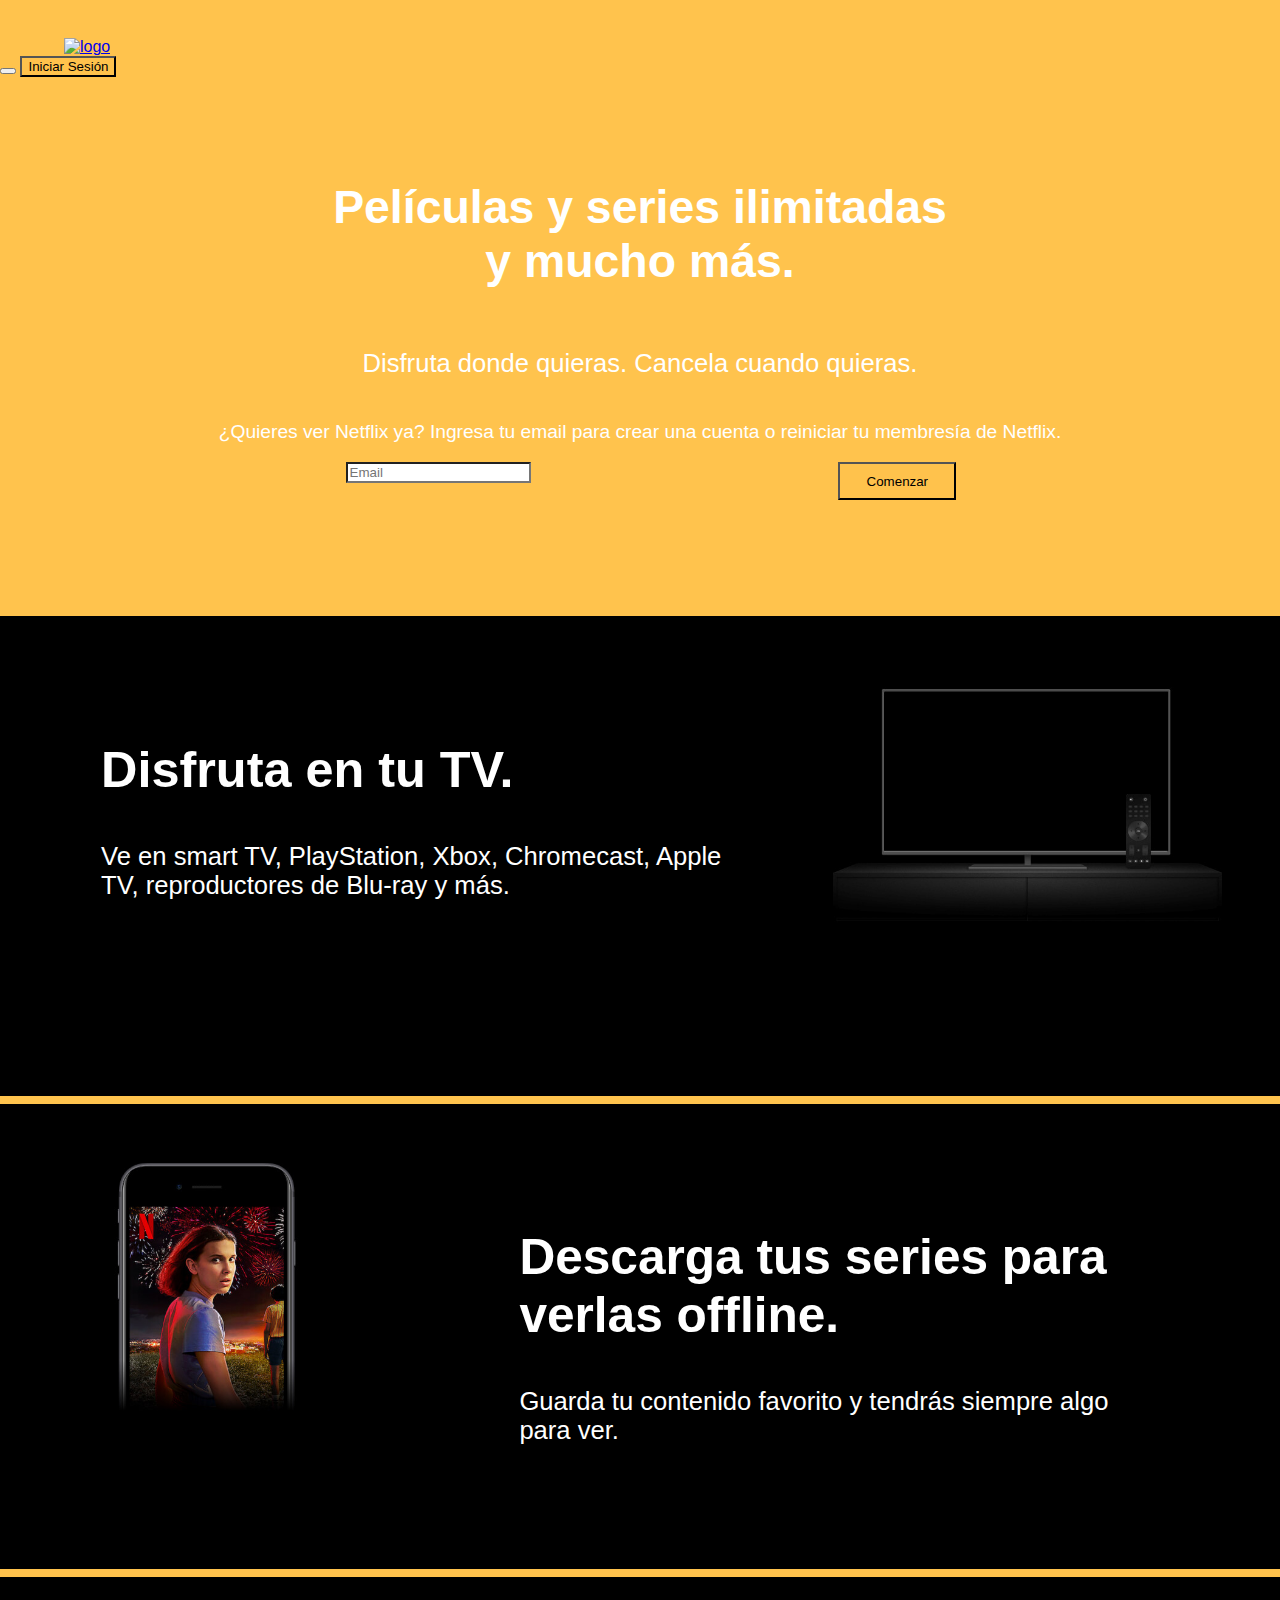
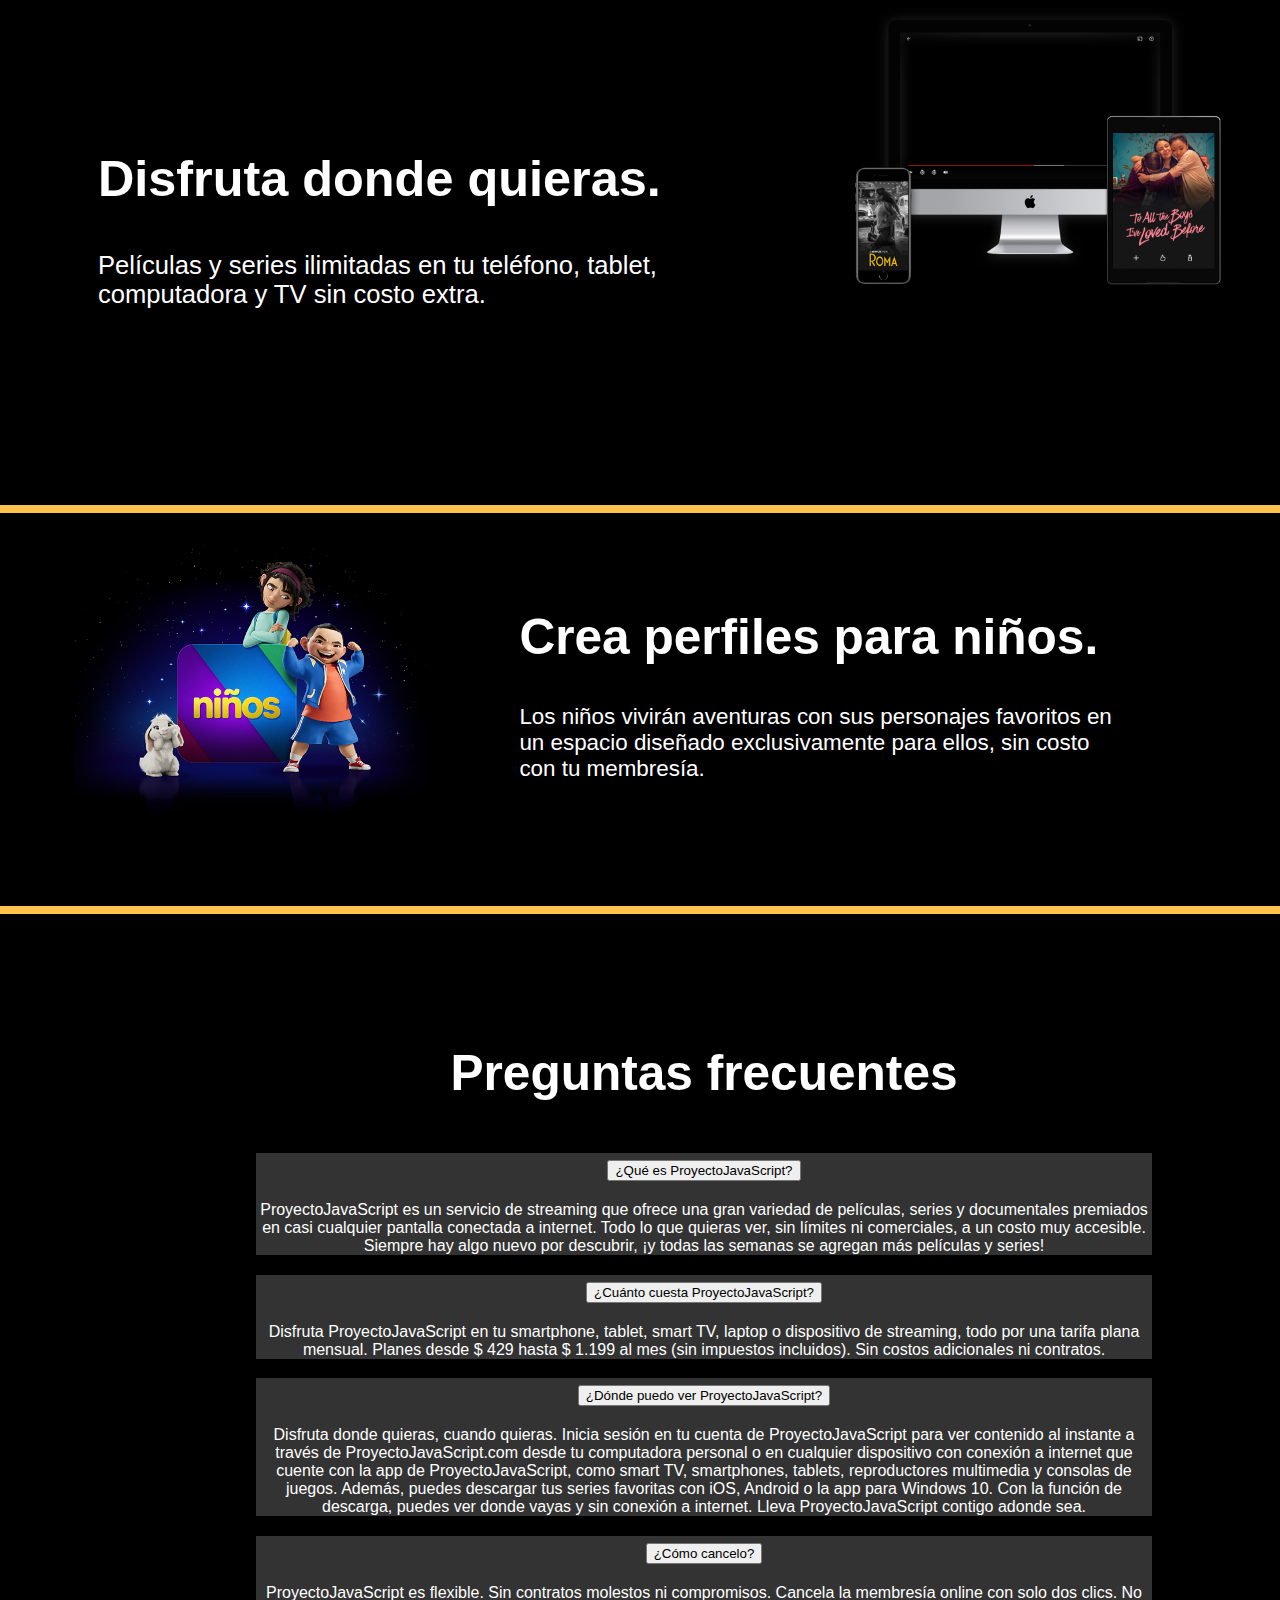
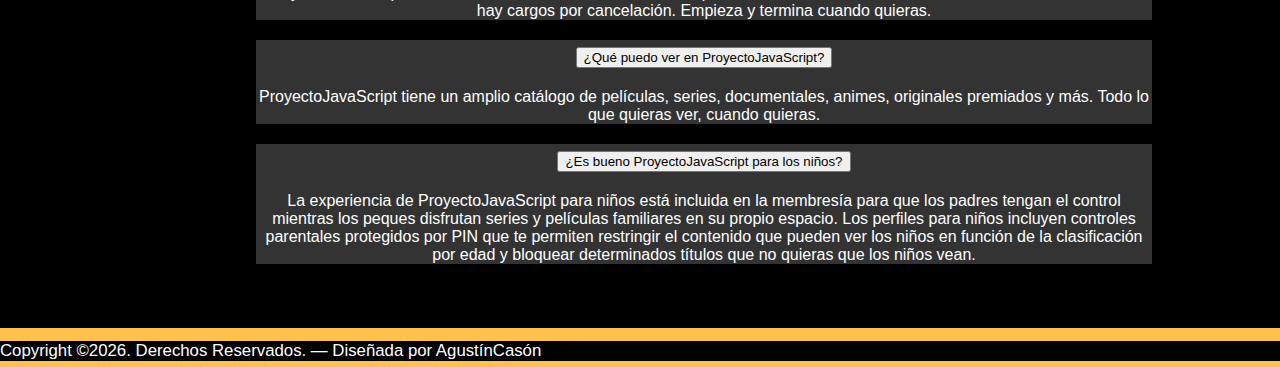
==== index.html @ deaf40cc "Add files via upload" ====
<!doctype html>
<html lang="es">
<head>
  <meta charset="utf-8">
  <meta name="viewport" content="width=device-width, initial-scale=1, shrink-to-fit=no">
  <meta name="author" content="AcasDesigns">
  <link rel="shortcut icon" href="Img/favicon.png">

  <meta name="description" content="" />
  <meta name="keywords" content="" />
  <link href="https://cdn.jsdelivr.net/npm/bootstrap@5.2.0-beta1/dist/css/bootstrap.min.css" rel="stylesheet" integrity="sha384-0evHe/X+R7YkIZDRvuzKMRqM+OrBnVFBL6DOitfPri4tjfHxaWutUpFmBp4vmVor" crossorigin="anonymous">
  <link rel="stylesheet" href="style.css">

  <title>Proyecto JS - Inicio Sesión</title>

</head>
<body>
    <header></header>
    <section>
        <div class="container-fluid index-section1">
              <div class="navbar">
                <nav class="navbar navbar-expand">
                    <div class="container-fluid container-fluid-navbar">
                        <div class="container-navbar-izq">
                            <a class="navbar-brand" href="index.html"><img src="Img/logotipo.png" alt="logo"></a>
                        </div>
                        <div class="container-navbar-der">
                            <button class="navbar-toggler" type="button" data-bs-toggle="collapse" data-bs-target="#navbarNavAltMarkup" aria-controls="navbarNavAltMarkup" aria-expanded="false" aria-label="Toggle navigation">
                                <span class="navbar-toggler-icon"></span>
                              </button>
                              <button type="button" class="btn btn-warning"><a href="sesion.html">Iniciar Sesión</a></button>
                              </div>
                        </div>             
                    </div>
                  </nav>                
              <h4>Películas y series ilimitadas y mucho más.</h4>
              <h5>Disfruta donde quieras. Cancela cuando quieras.</h5>
              <p>¿Quieres ver Netflix ya? Ingresa tu email para crear una cuenta o reiniciar tu membresía de Netflix.</p>
              <div class="index-section1-forms">
                <div class="index-section1-forms-izq">
                    <input class="form-control form-control-lg" type="text" placeholder="Email" aria-label=".form-control-lg example">
                </div>
                <div class="index-section1-forms-der">
                    <button type="button" class="btn btn-warning btn-indexform"><a href="">Comenzar</a></button>
                </div>
              </div>
        </div>
        <div class="container-fluid index-section2">
            <div class="index-section2-card">
                <div class="index-section2-card1-izq">
                    <h3>Disfruta en tu TV.</h3>
                    <h5>Ve en smart TV, PlayStation, Xbox, Chromecast, Apple TV, reproductores de Blu-ray y más.</h5>
                </div>
                <div class="index-section2-card1-der">
                    <img src="img/tv.jpg" alt="">
                </div>
            </div>
        </div>
        <div class="container-fluid index-section2">
            <div class="index-section2-card">
                <div class="index-section2-card2-izq">
                    <img src="img/mobile-0819.jpg" alt="">
                </div>
                <div class="index-section2-card2-der">
                    <h3>Descarga tus series para verlas offline.</h3>
                    <h5>Guarda tu contenido favorito y tendrás siempre algo para ver.</h5>
                </div>
            </div>
        </div>
        <div class="container-fluid index-section2">
            <div class="index-section2-card">
                <div class="index-section2-card3-izq">
                    <h3>Disfruta donde quieras.</h3>
                    <h5>Películas y series ilimitadas en tu teléfono, tablet, computadora y TV sin costo extra.</h5>
                </div>
                <div class="index-section2-card3-der">
                    <img src="img/device-pile.png" alt="">
                </div>
            </div>
        </div>
        <div class="container-fluid index-section2">
            <div class="index-section2-card">
                <div class="index-section2-card4-izq">
                    <img src="img/niños.png" alt="">
                </div>
                <div class="index-section2-card4-der">
                    <h3>Crea perfiles para niños.</h3>
                    <h5>Los niños vivirán aventuras con sus personajes favoritos en un espacio diseñado exclusivamente para ellos, sin costo con tu membresía.</h5>
                </div>
            </div>
        </div>
        <div class="container-fluid index-section2">
            <div class="index-section2-card5">
                <h4>Preguntas frecuentes</h4>
                <div class="acordeon-preguntas">
                    <div class="accordion accordion-flush" id="accordionFlushExample">
                        <div class="accordion-item">
                          <h2 class="accordion-header" id="flush-headingOne">
                            <button class="accordion-button collapsed" type="button" data-bs-toggle="collapse" data-bs-target="#flush-collapseOne" aria-expanded="false" aria-controls="flush-collapseOne">
                              ¿Qué es ProyectoJavaScript?
                            </button>
                          </h2>
                          <div id="flush-collapseOne" class="accordion-collapse collapse" aria-labelledby="flush-headingOne" data-bs-parent="#accordionFlushExample">
                            <div class="accordion-body">ProyectoJavaScript es un servicio de streaming que ofrece una gran variedad de películas, series y documentales premiados en casi cualquier pantalla conectada a internet.
    
                                Todo lo que quieras ver, sin límites ni comerciales, a un costo muy accesible. Siempre hay algo nuevo por descubrir, ¡y todas las semanas se agregan más películas y series!</div>
                          </div>
                        </div>
                        <div class="accordion-item">
                            <h2 class="accordion-header" id="flush-headingTwo">
                              <button class="accordion-button collapsed" type="button" data-bs-toggle="collapse" data-bs-target="#flush-collapseTwo" aria-expanded="false" aria-controls="flush-collapseTwo">
                                ¿Cuánto cuesta ProyectoJavaScript?
                              </button>
                            </h2>
                            <div id="flush-collapseTwo" class="accordion-collapse collapse" aria-labelledby="flush-headingTwo" data-bs-parent="#accordionFlushExample">
                              <div class="accordion-body">Disfruta ProyectoJavaScript en tu smartphone, tablet, smart TV, laptop o dispositivo de streaming, todo por una tarifa plana mensual. Planes desde $ 429 hasta $ 1.199 al mes (sin impuestos incluidos). Sin costos adicionales ni contratos.</div>
                            </div>
                        </div>
                        <div class="accordion-item">
                            <h2 class="accordion-header" id="flush-headingThree">
                              <button class="accordion-button collapsed" type="button" data-bs-toggle="collapse" data-bs-target="#flush-collapseThree" aria-expanded="false" aria-controls="flush-collapseThree">
                                ¿Dónde puedo ver ProyectoJavaScript?
                              </button>
                            </h2>
                            <div id="flush-collapseThree" class="accordion-collapse collapse" aria-labelledby="flush-headingThree" data-bs-parent="#accordionFlushExample">
                              <div class="accordion-body">Disfruta donde quieras, cuando quieras. Inicia sesión en tu cuenta de ProyectoJavaScript para ver contenido al instante a través de ProyectoJavaScript.com desde tu computadora personal o en cualquier dispositivo con conexión a internet que cuente con la app de ProyectoJavaScript, como smart TV, smartphones, tablets, reproductores multimedia y consolas de juegos.
    
                                Además, puedes descargar tus series favoritas con iOS, Android o la app para Windows 10. Con la función de descarga, puedes ver donde vayas y sin conexión a internet. Lleva ProyectoJavaScript contigo adonde sea.</div>
                            </div>
                        </div>
                        <div class="accordion-item">
                            <h2 class="accordion-header" id="flush-headingFour">
                              <button class="accordion-button collapsed" type="button" data-bs-toggle="collapse" data-bs-target="#flush-collapseFour" aria-expanded="false" aria-controls="flush-collapseFour">
                                ¿Cómo cancelo?
                              </button>
                            </h2>
                            <div id="flush-collapseFour" class="accordion-collapse collapse" aria-labelledby="flush-headingFour" data-bs-parent="#accordionFlushExample">
                              <div class="accordion-body">ProyectoJavaScript es flexible. Sin contratos molestos ni compromisos. Cancela la membresía online con solo dos clics. No hay cargos por cancelación. Empieza y termina cuando quieras.</div>
                            </div>
                        </div>
                        <div class="accordion-item">
                              <h2 class="accordion-header" id="flush-headingFive">
                                <button class="accordion-button collapsed" type="button" data-bs-toggle="collapse" data-bs-target="#flush-collapseFive" aria-expanded="false" aria-controls="flush-collapseFive">
                                  ¿Qué puedo ver en ProyectoJavaScript?
                                </button>
                              </h2>
                              <div id="flush-collapseFive" class="accordion-collapse collapse" aria-labelledby="flush-headingFive" data-bs-parent="#accordionFlushExample">
                                <div class="accordion-body">ProyectoJavaScript tiene un amplio catálogo de películas, series, documentales, animes, originales premiados y más. Todo lo que quieras ver, cuando quieras.</div>
                              </div>
                        </div>
                        <div class="accordion-item">
                              <h2 class="accordion-header" id="flush-headingSix">
                                <button class="accordion-button collapsed" type="button" data-bs-toggle="collapse" data-bs-target="#flush-collapseSix" aria-expanded="false" aria-controls="flush-collapseSix">
                                  ¿Es bueno ProyectoJavaScript para los niños?
                                </button>
                              </h2>
                              <div id="flush-collapseSix" class="accordion-collapse collapse" aria-labelledby="flush-headingSix" data-bs-parent="#accordionFlushExample">
                                <div class="accordion-body">La experiencia de ProyectoJavaScript para niños está incluida en la membresía para que los padres tengan el control mientras los peques disfrutan series y películas familiares en su propio espacio.
    
                                    Los perfiles para niños incluyen controles parentales protegidos por PIN que te permiten restringir el contenido que pueden ver los niños en función de la clasificación por edad y bloquear determinados títulos que no quieras que los niños vean.</div>
                              </div>
                        </div>
                    </div>
                </div>
            </div>
        </div>
    </section>
    <footer>
        <div class="site-footer py-4">
            <div class="container-fluid text-center">
              <p class="small">Copyright &copy;<script>document.write(new Date().getFullYear());</script>. Derechos Reservados. &mdash; Diseñada por AgustínCasón </p>
            </div>
          </div>
    </footer>
</body>
</html>
---- style.css ----
html{scroll-behavior:smooth;font-family: 'PT Sans Narrow', sans-serif;}
body{max-width: 100%;margin: 0;font-family: 'Roboto Condensed', sans-serif;background-color: #ffc34d}


.container-fluid{width: 100%;}
.index-section1{width: 100%;background-image: url(img/fondo2.png);background-size: 100%;height: 100%;}
.navbar{width: 100%;padding-top: 1.5%;}
.container-navbar-izq{margin-left: 5%;}
.container-navbar-izq img{width: 15%;}
.container-navbar-der{margin-right: 5%;}
.container-navbar-der a{text-decoration: none;color: black;}
.btn-warning{background-color: #ffc24c;}
.btn-warning:hover{transform: scale(0.9);}
.index-section1 h4{margin-top: 8%;text-align: center;color: white;font-weight: 700;font-size: 290%;width: 50%;margin-left: 25%;}
.index-section1 h5{text-align: center;color: white;font-weight: 500;font-size: 160%;}
.index-section1 p{margin-top: 2.5%;text-align: center;color: white;font-weight: 500;font-size: 120%;}
.index-section1-forms{width: 70%;display: flex;margin-left: 27%;padding-bottom: 8.4%;}
.index-section1-forms-izq{width: 55%;flex-flow: wrap;}
.form-control{border-radius: 0%;}
.index-section1-forms-der{width: 30;}
.btn-indexform{border-radius: 0%;background-color: #ffc24c;padding: 14.5%;width: 180%;}
.btn-indexform a{text-decoration: none;color: black;}
.btn-indexform:hover{transform: scale(0.9);}


.index-section2{width: 100%;background-color: black;}
.index-section2-card{width: 100%;background-color: black;display: flex;margin-top: 0.6%;;}
.index-section2-card1-izq{flex-flow: wrap;width: 60%;padding: 12%;}
.index-section2-card1-izq h3{color: white;font-size: 315%;font-weight: 700;margin-bottom: 4%;margin-top: -5%;margin-left: -9%;}
.index-section2-card1-izq h5{color: white;font-size: 160%;font-weight: 300;margin-left: -9%;}
.index-section2-card1-der{width: 40%;}
.index-section2-card1-der img{width: 100%;margin-top: 17%;margin-left: -15%;}
.index-section2-card2-izq{width: 40%;flex-flow: wrap;}
.index-section2-card2-izq img{width: 100%;margin-top: 4%;margin-left: 3%;margin-bottom: -5%;}
.index-section2-card2-der{width: 60%;padding: 12%;}
.index-section2-card2-der h3{color: white;font-size: 310%;font-weight: 700;margin-bottom: 4%;margin-top: -5%;margin-left: -4%;}
.index-section2-card2-der h5{color: white;font-size: 160%;font-weight: 300;margin-left: -4%;margin-bottom: -5%;}
.index-section2-card3-izq{flex-flow: wrap;width: 70%;padding: 12%;}
.index-section2-card3-izq h3{color: white;font-size: 315%;font-weight: 700;margin-bottom: 4%;margin-top: 3%;margin-left: -9%;}
.index-section2-card3-izq h5{color: white;font-size: 160%;font-weight: 300;margin-left: -9%;}
.index-section2-card3-der{width: 40%;}
.index-section2-card3-der img{width: 120%;margin-top: 6%;margin-left: -30%;margin-bottom: 6%;}
.index-section2-card4-izq{width: 40%;flex-flow: wrap;}
.index-section2-card4-izq img{width: 95%;margin-top: 7%;margin-left: 19%;margin-bottom: -5%;}
.index-section2-card4-der{width: 60%;padding: 12%;}
.index-section2-card4-der h3{color: white;font-size: 310%;font-weight: 700;margin-bottom: 4%;margin-top: -10%;margin-left: -4%;}
.index-section2-card4-der h5{color: white;font-size: 140%;font-weight: 300;margin-left: -4%;margin-bottom: -5%;}
.index-section2-card5{width: 100%;background-color: black;margin-top: 0.6%;text-align: center;padding: 5%;margin-bottom: 0.6%;}
.index-section2-card5 h4{color: white;font-size: 310%;font-weight: 700;margin-bottom: 4%;}
.acordeon-preguntas{width: 70%;margin-left: 15%;}
.accordion-item{background-color: rgb(51, 51, 51);color: white;}

.site-footer{background-color: black;color: white;}
.site-footer p{margin-top: 1%;margin-bottom: 0.5%;font-size: 105%;}

.iniciosesion1{width: 100%;background-image: url(img/fondo3.png);background-size: 100%;height: 100%;}
.iniciosesion{width: 40%;background-color: rgba(0, 0, 0, 0.651);margin-left: 30%;padding-bottom: 2.5%;}
.iniciosesion h3{color: white;font-size: 220%;font-weight: 700;margin-bottom: 4%;padding-top: 15%;text-align: center;}
.iniciosesion-form{width: 70%;margin-left: 15%;}
.form-iniciosesion{margin-top: 5%;margin-bottom: 3%;border-radius: 2.5px;}
.form-iniciosesion-btn{width: 100%;padding: 3%;margin-top: 10%;}
.form-iniciosesion-btn a{text-decoration: none;color: black;font-weight: 500;}
.iniciosesion-container{width: 100%;display: flex;margin-top: 5%;padding-bottom: 15%;}
.iniciosesion-form-izq{flex-flow: wrap;width: 50%;}
.iniciosesion-form-izq p{color: white;margin-top: -0.5%;font-size: 90%;}
.iniciosesion-form-der{width: 50%;text-align: end;}
.iniciosesion-form-der a{text-decoration: none;color: white;font-size: 90%;}



.usuarios{width: 100%;height: 100%;background-color: black;}
.usuarios1{width: 100%;text-align: center;}
.usuarios1 h4{color: white;font-size: 290%;font-weight: 500;}
.usuarios-contenedor{width: 75%;display: flex;margin-left: 25%;margin-top: 2.5%;margin-bottom: 2.5%;}
.usuario{flex-flow: wrap;padding: 2%;}
.usuario img{width: 100%;border-radius: 5px;}
.usuario a{text-decoration: none;color: #808080;font-weight: 500;padding-top: 1%;}
.usuario p{font-weight: 600;padding-top: 12%;}
.usuario-1:hover p{color: white;}
.usuario-2:hover p{color: white;}
.usuario-3:hover p{color: white;}
.usuario-4:hover p{color: white;}
.usuario-4:hover img{background-color: rgba(255, 255, 255, 0.795);}
.adminperfiles{width: 100%;text-align: center;padding-bottom: 7.5%;}
.btn-adminperfiles{border-radius: 0px;width: 15%;}
.btn-adminperfiles a{text-decoration: none;color: #808080;}
.btn-adminperfiles p{font-weight: 600;margin-top: 1%;margin-bottom: -1%;}
.btn-adminperfiles:hover a{background-color: #80808000;border-color: white;color: white;}
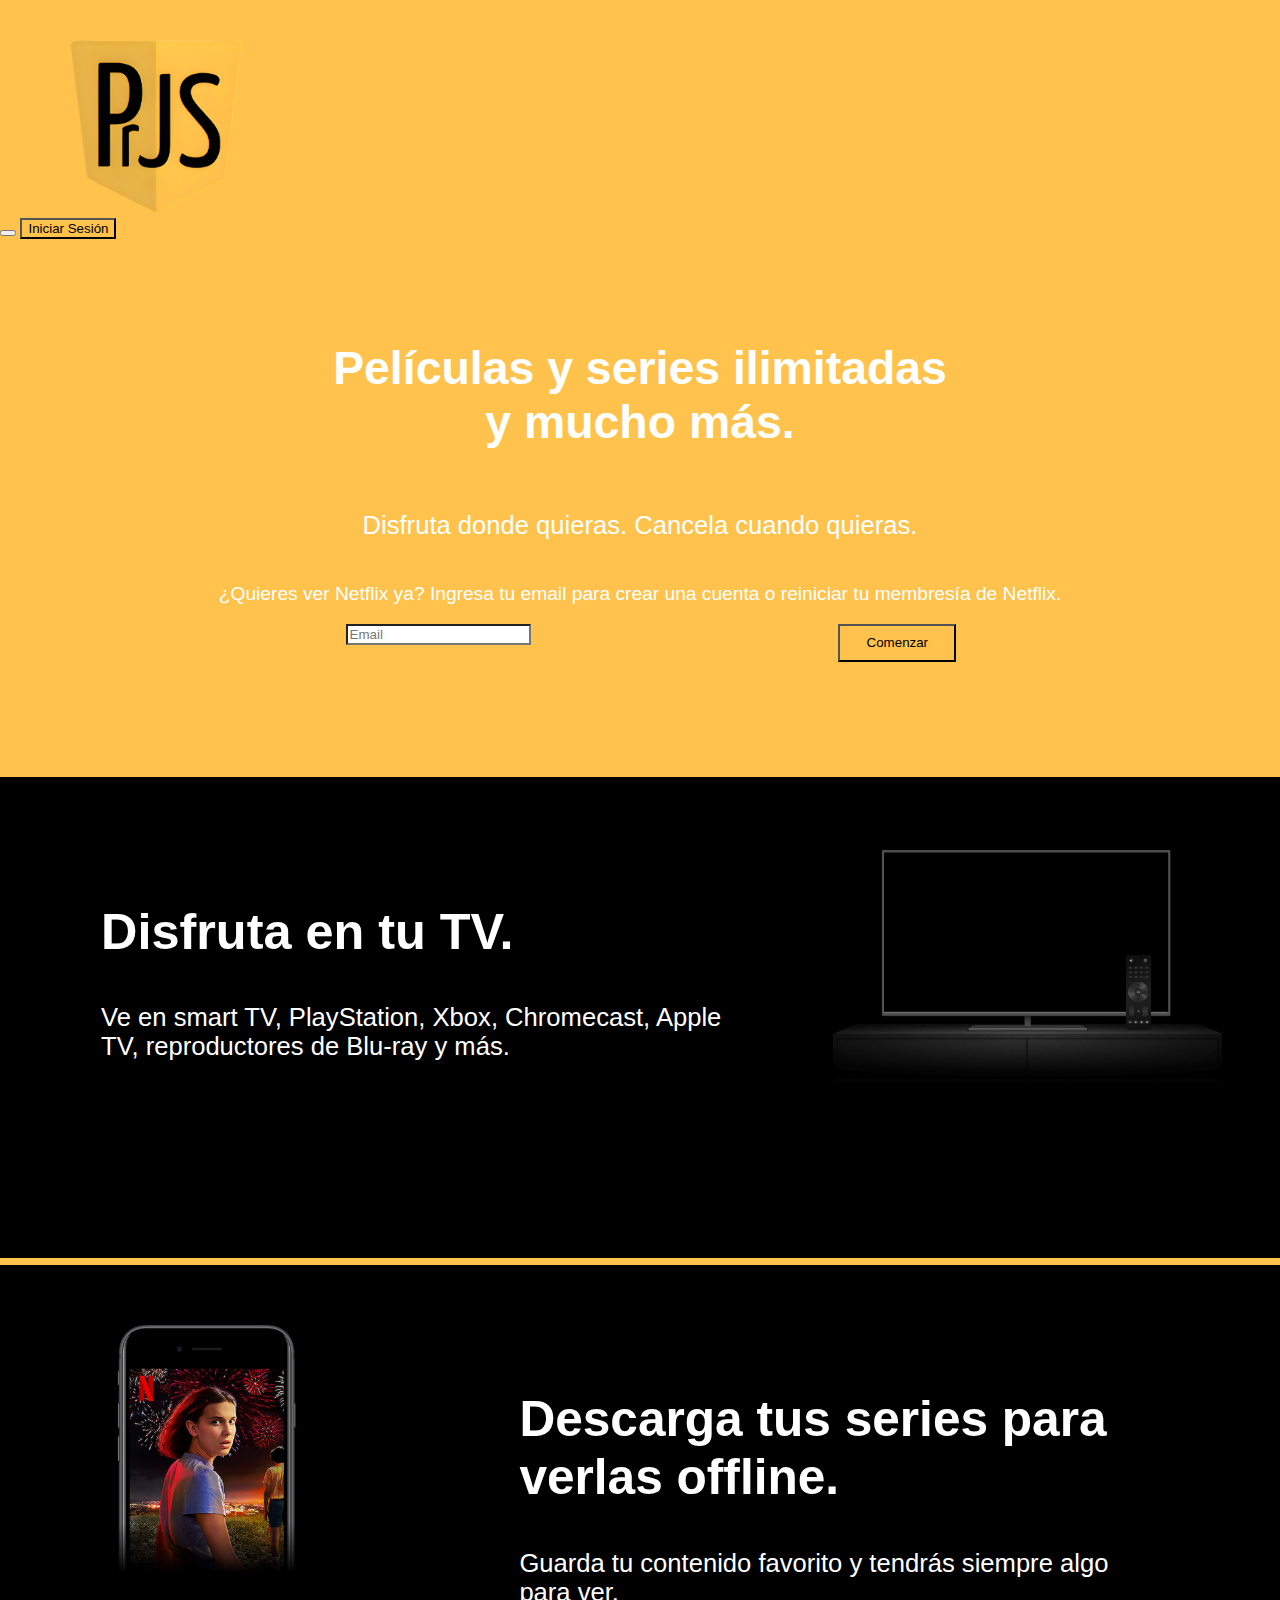
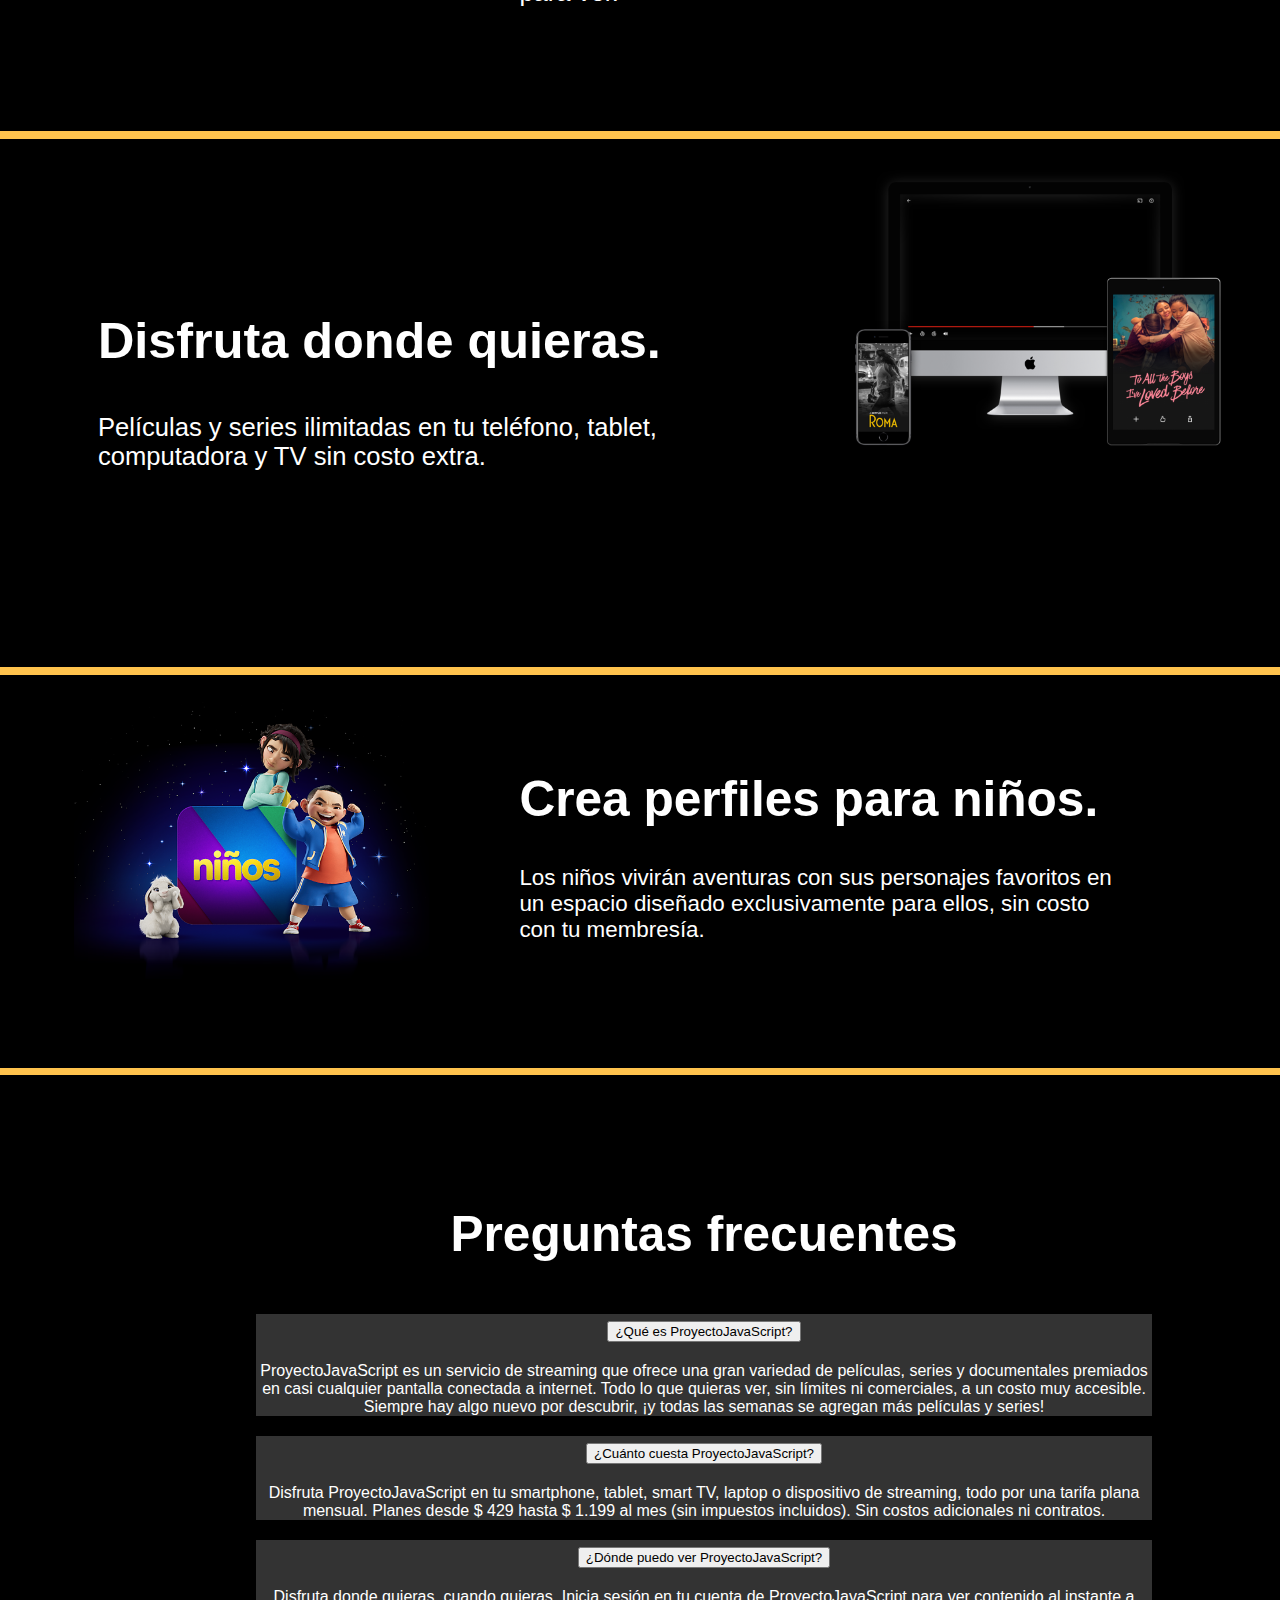
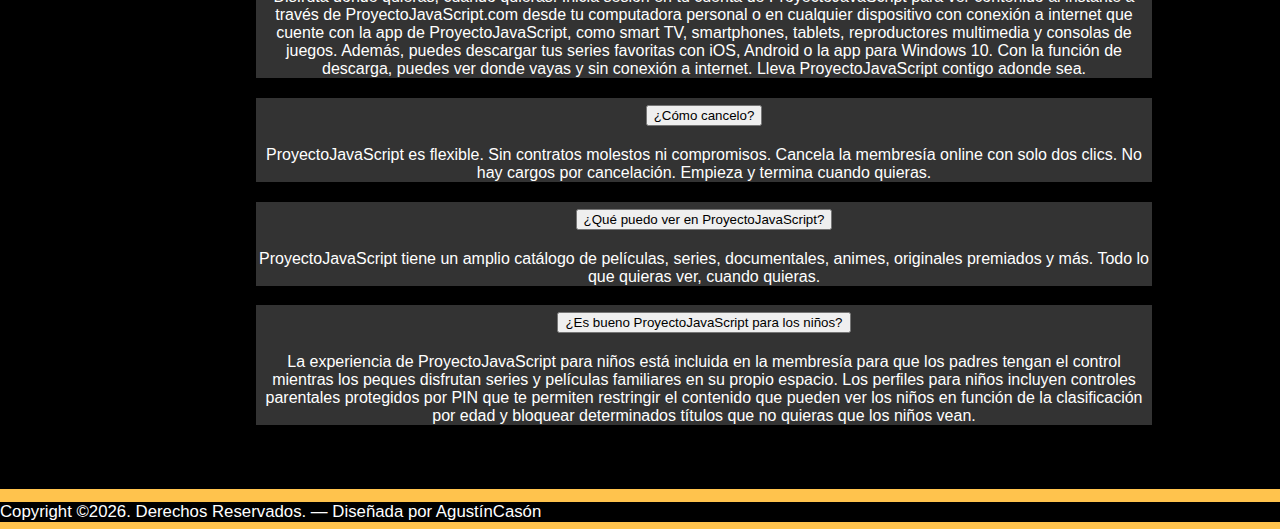
==== commit 5257e3be: "Add files via upload" ====
--- a/index.html
+++ b/index.html
@@ -4,7 +4,7 @@
   <meta charset="utf-8">
   <meta name="viewport" content="width=device-width, initial-scale=1, shrink-to-fit=no">
   <meta name="author" content="AcasDesigns">
-  <link rel="shortcut icon" href="Img/favicon.png">
+  <link rel="shortcut icon" href="img/favicon.png">
 
   <meta name="description" content="" />
   <meta name="keywords" content="" />
@@ -22,7 +22,7 @@
                 <nav class="navbar navbar-expand">
                     <div class="container-fluid container-fluid-navbar">
                         <div class="container-navbar-izq">
-                            <a class="navbar-brand" href="index.html"><img src="Img/logotipo.png" alt="logo"></a>
+                            <a class="navbar-brand" href="index.html"><img src="img/logotipo.png" alt="logo"></a>
                         </div>
                         <div class="container-navbar-der">
                             <button class="navbar-toggler" type="button" data-bs-toggle="collapse" data-bs-target="#navbarNavAltMarkup" aria-controls="navbarNavAltMarkup" aria-expanded="false" aria-label="Toggle navigation">
--- a/style.css
+++ b/style.css
@@ -86,3 +86,12 @@
 .btn-adminperfiles a{text-decoration: none;color: #808080;}
 .btn-adminperfiles p{font-weight: 600;margin-top: 1%;margin-bottom: -1%;}
 .btn-adminperfiles:hover a{background-color: #80808000;border-color: white;color: white;}
+
+
+
+.header-usuario{width: 100%;background-color: black;}
+.navbar-usuario-img{width: 100%;display: flex;}
+.navbar-usuario-img img{width: 10%;margin-top: -2.5%;margin-left: 5%;}
+
+.navbar-usuarios{flex-flow: wrap;width: 100%;}
+.navbar-usuarios-apartados{flex-flow: wrap;}
